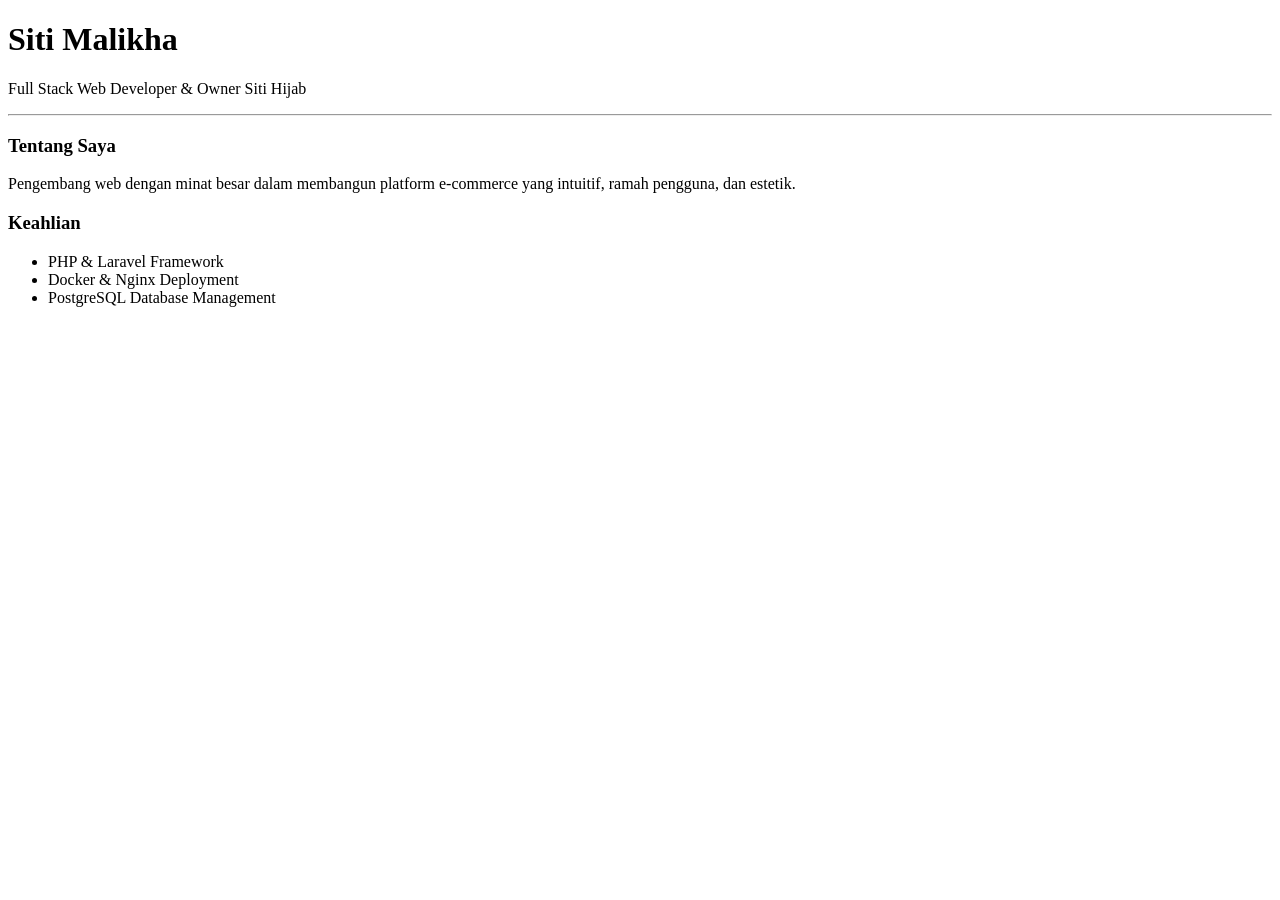
==== static-cv/styles/index.html @ ccd0fec8 "git commit -m "Initial commit with project structure and files"" ====
<!DOCTYPE html>
<html lang="id">
<head>
    <meta charset="UTF-8">
    <title>Curriculum Vitae - Siti Malikha</title>
    <link rel="stylesheet" href="styles/style.css">
</head>
<body>
    <div class="cv-container">
        <h1>Siti Malikha</h1>
        <p class="subtitle">Full Stack Web Developer & Owner Siti Hijab</p>
        <hr>
        <h3>Tentang Saya</h3>
        <p>Pengembang web dengan minat besar dalam membangun platform e-commerce yang intuitif, ramah pengguna, dan estetik.</p>
        
        <h3>Keahlian</h3>
        <ul>
            <li>PHP & Laravel Framework</li>
            <li>Docker & Nginx Deployment</li>
            <li>PostgreSQL Database Management</li>
        </ul>
    </div>
</body>
</html>
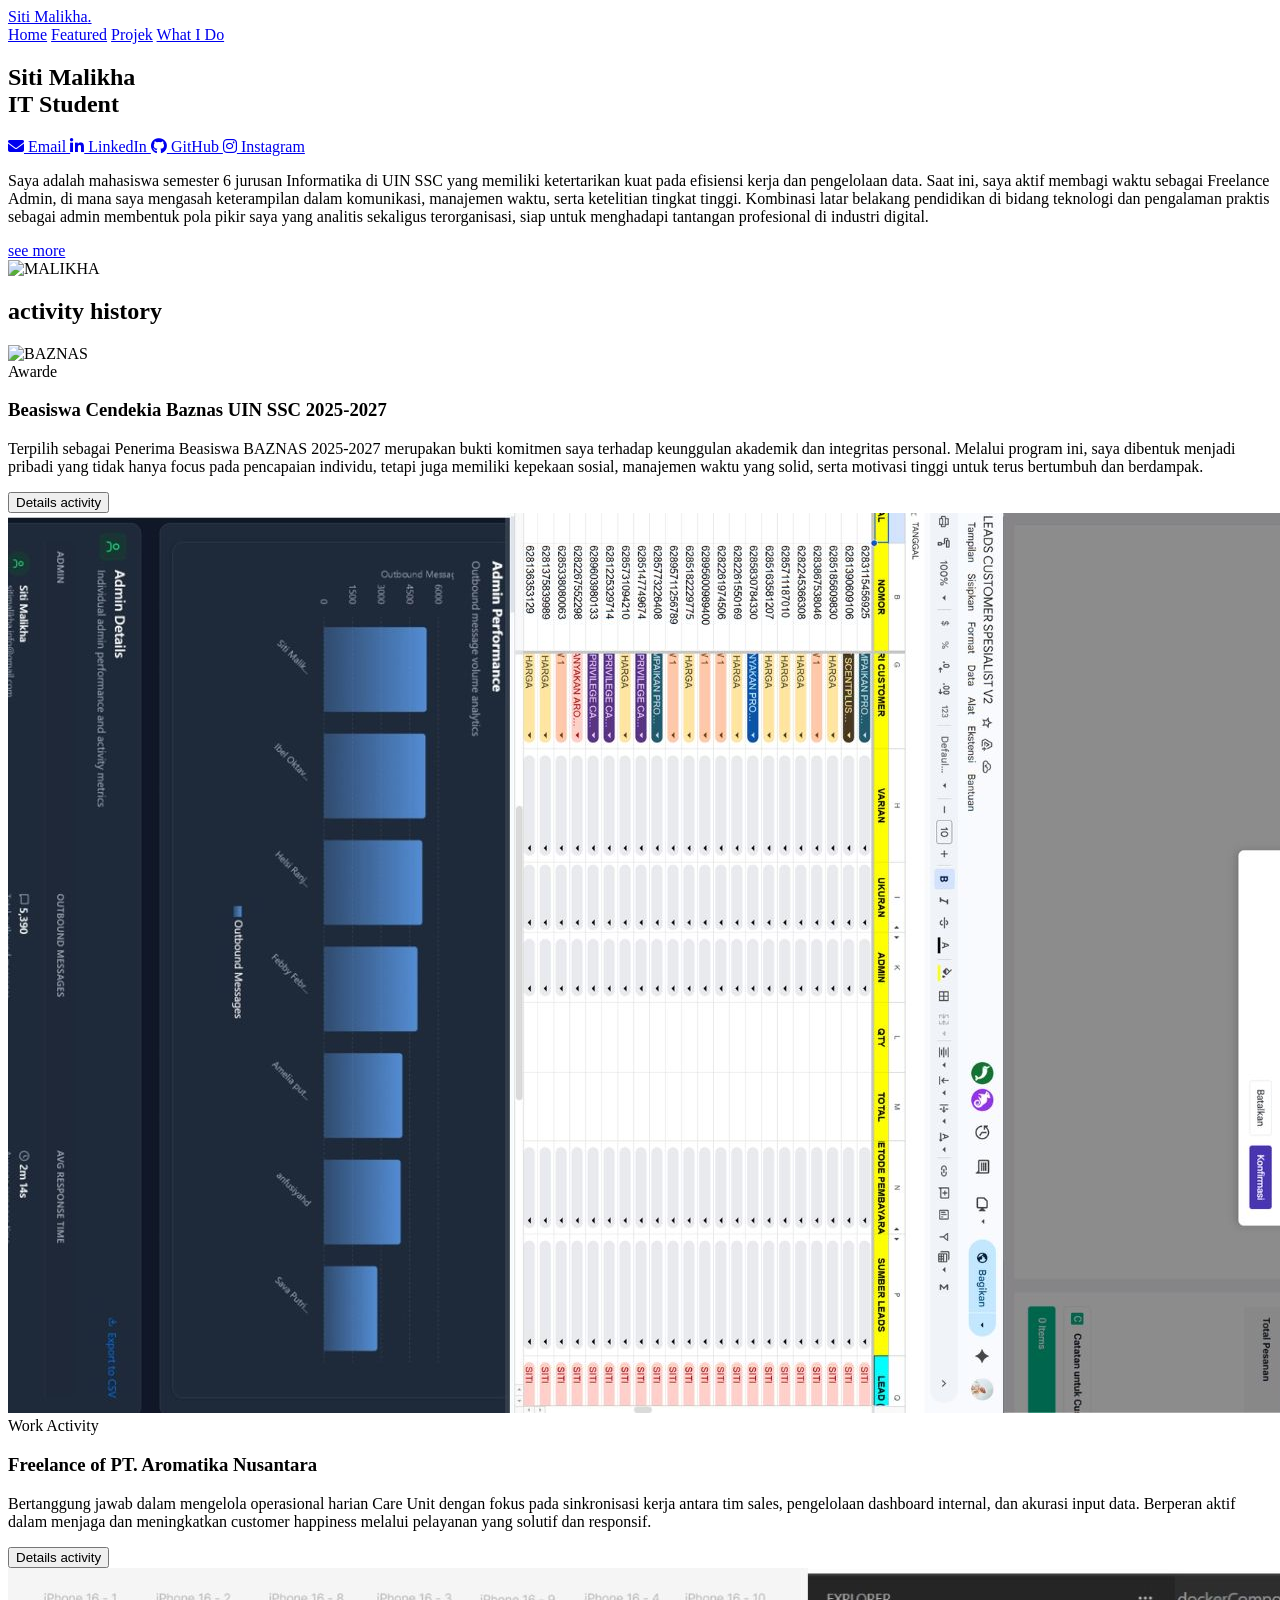
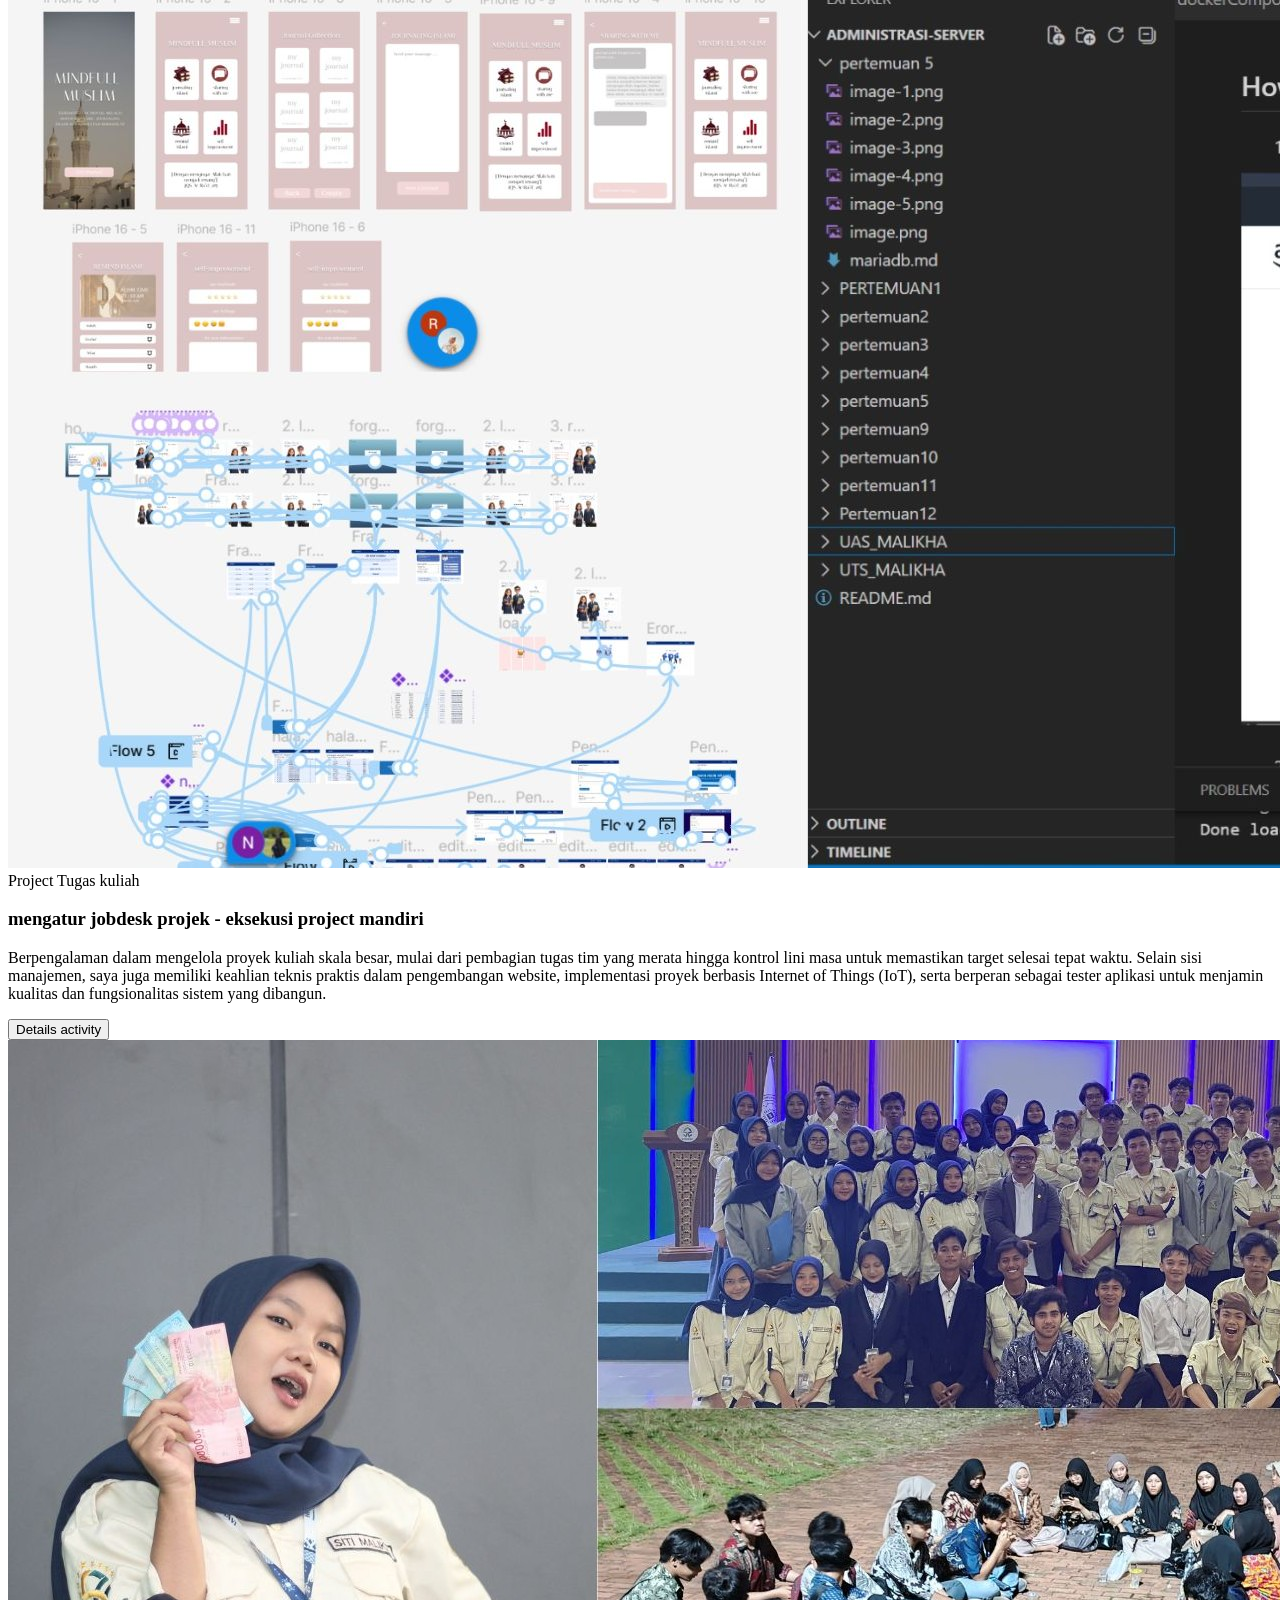
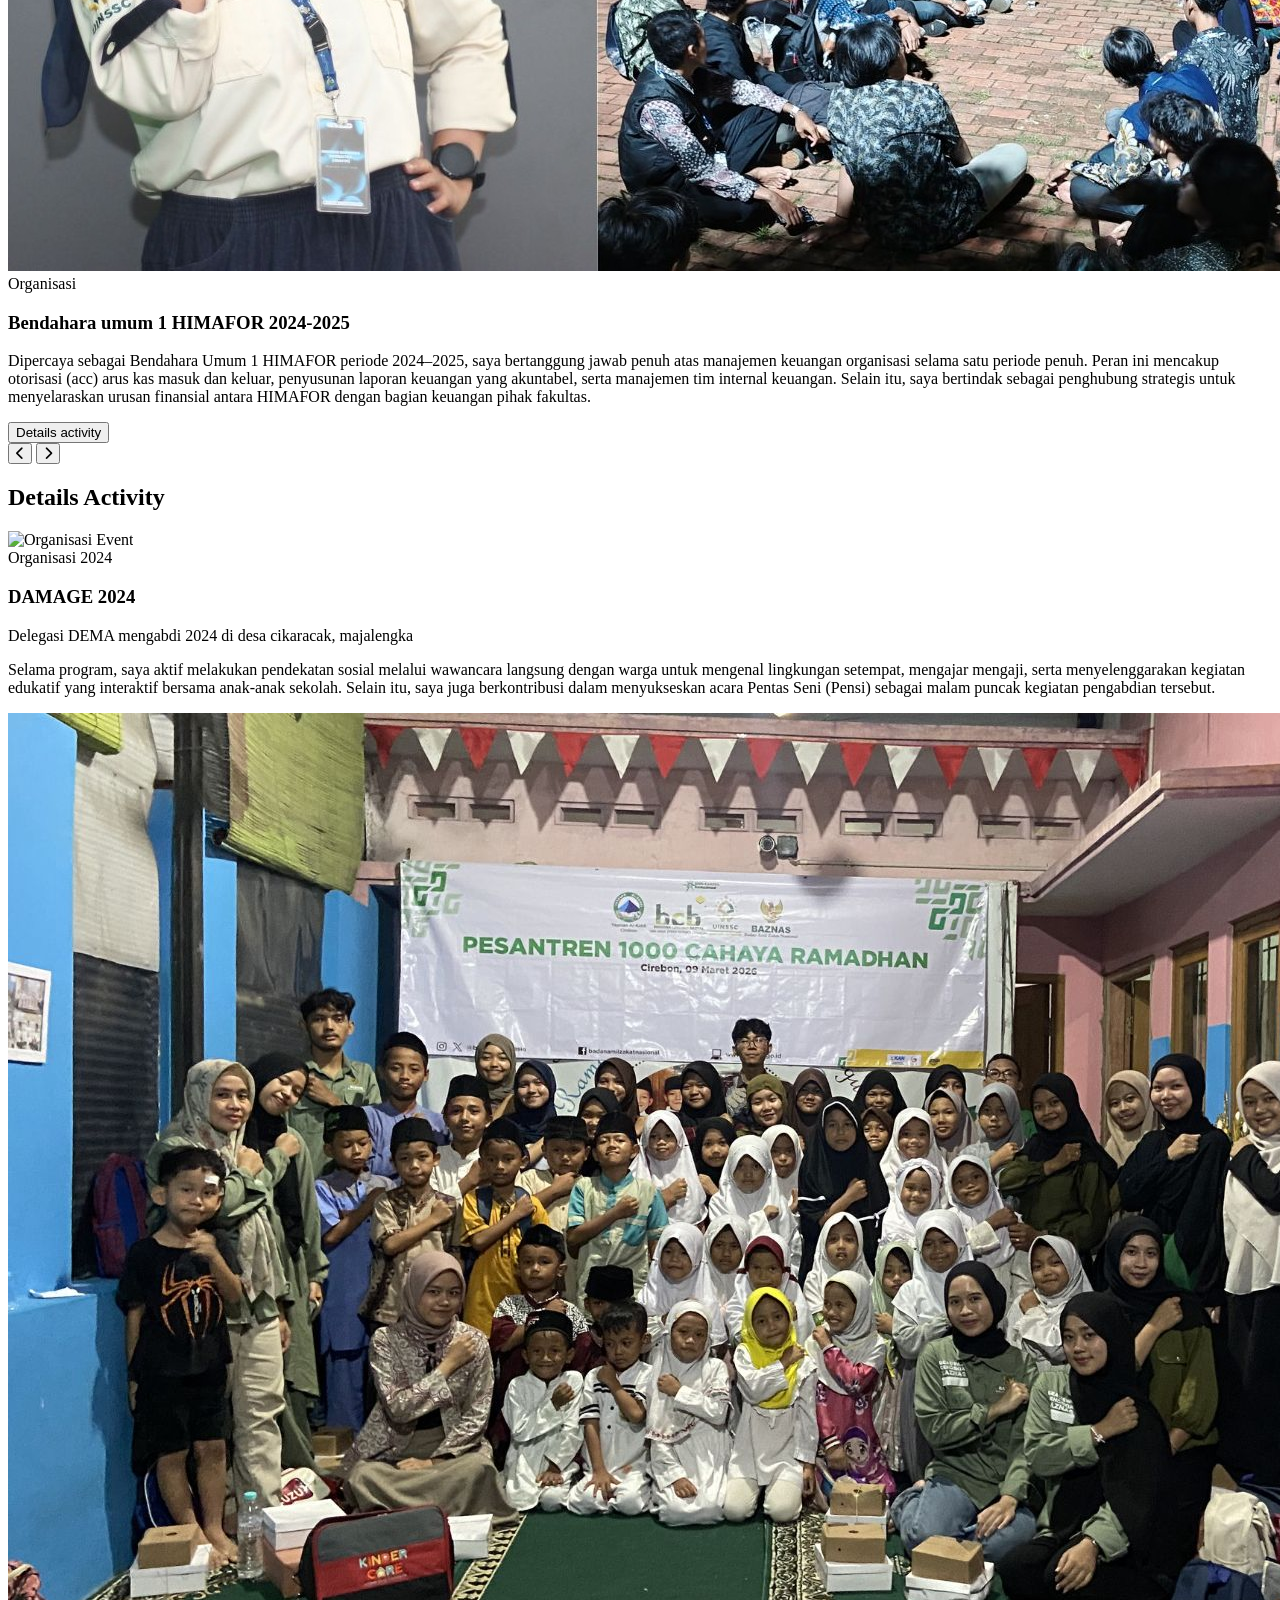
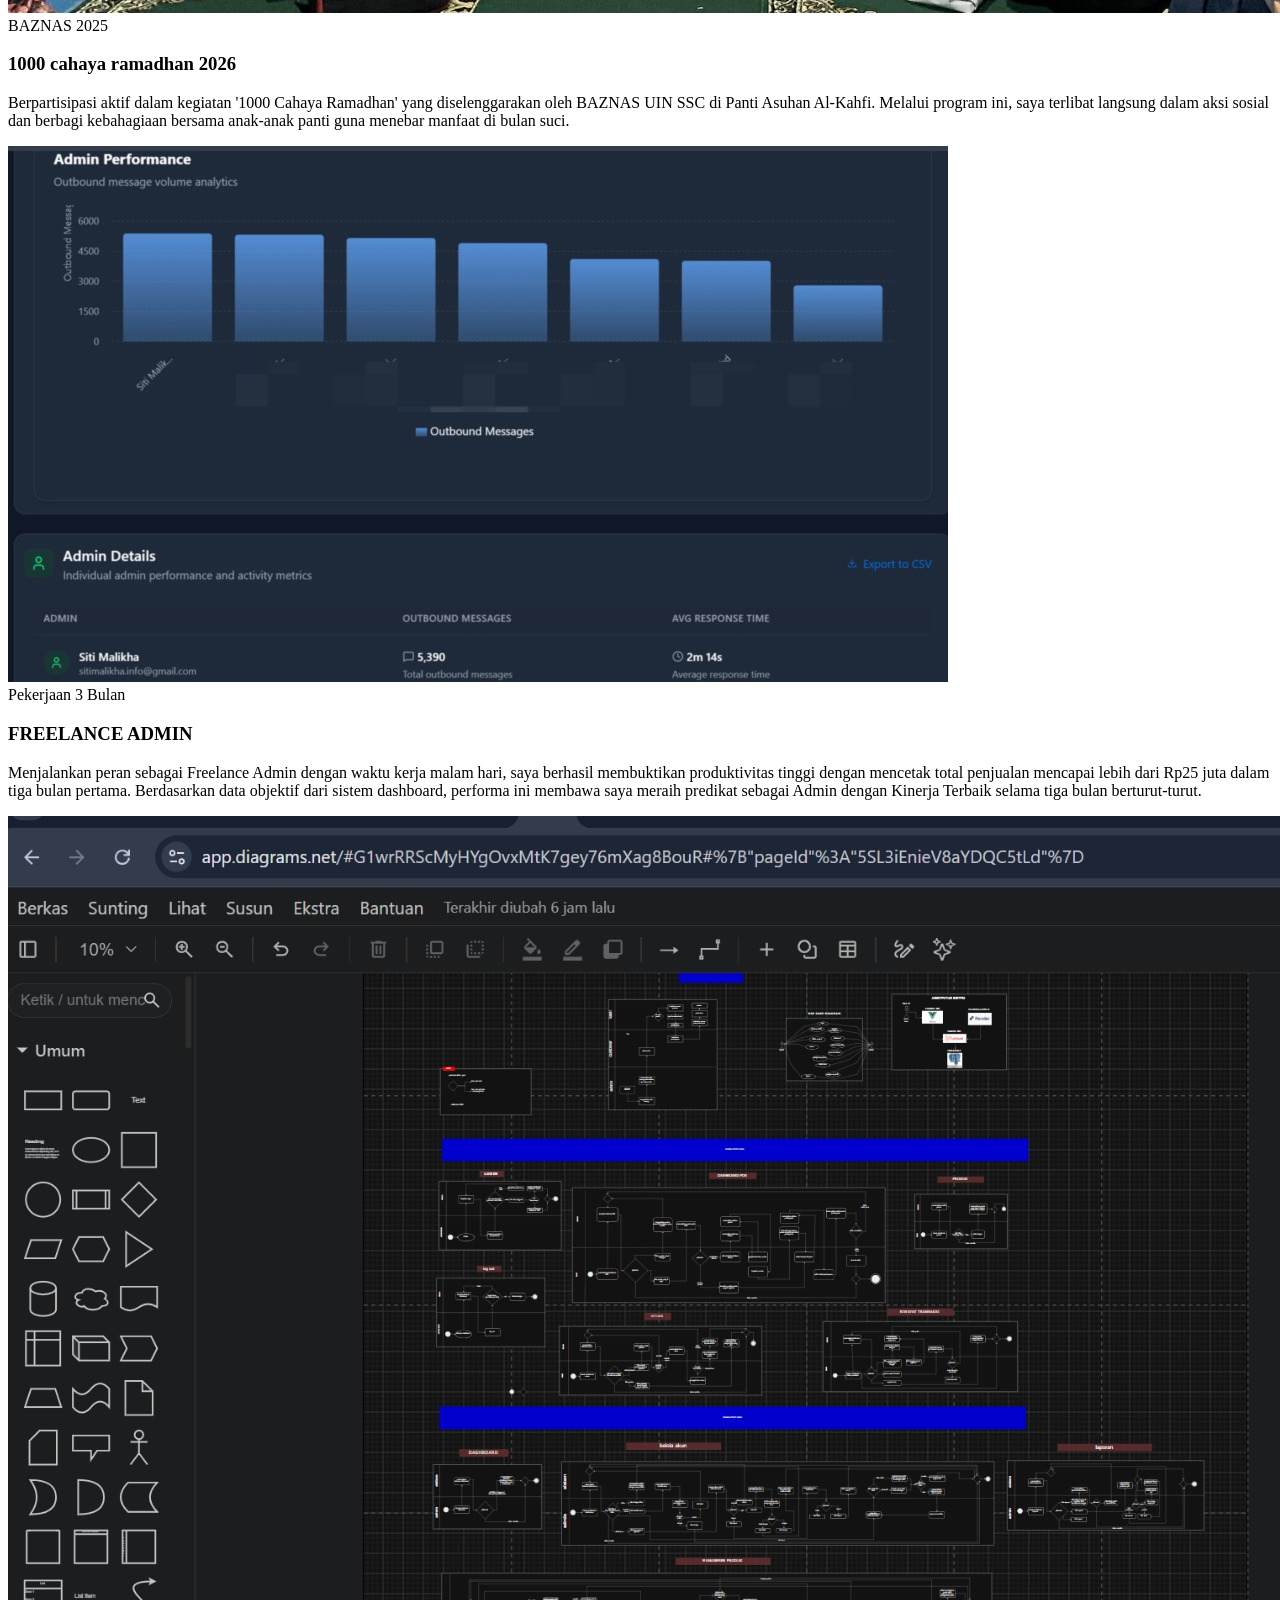
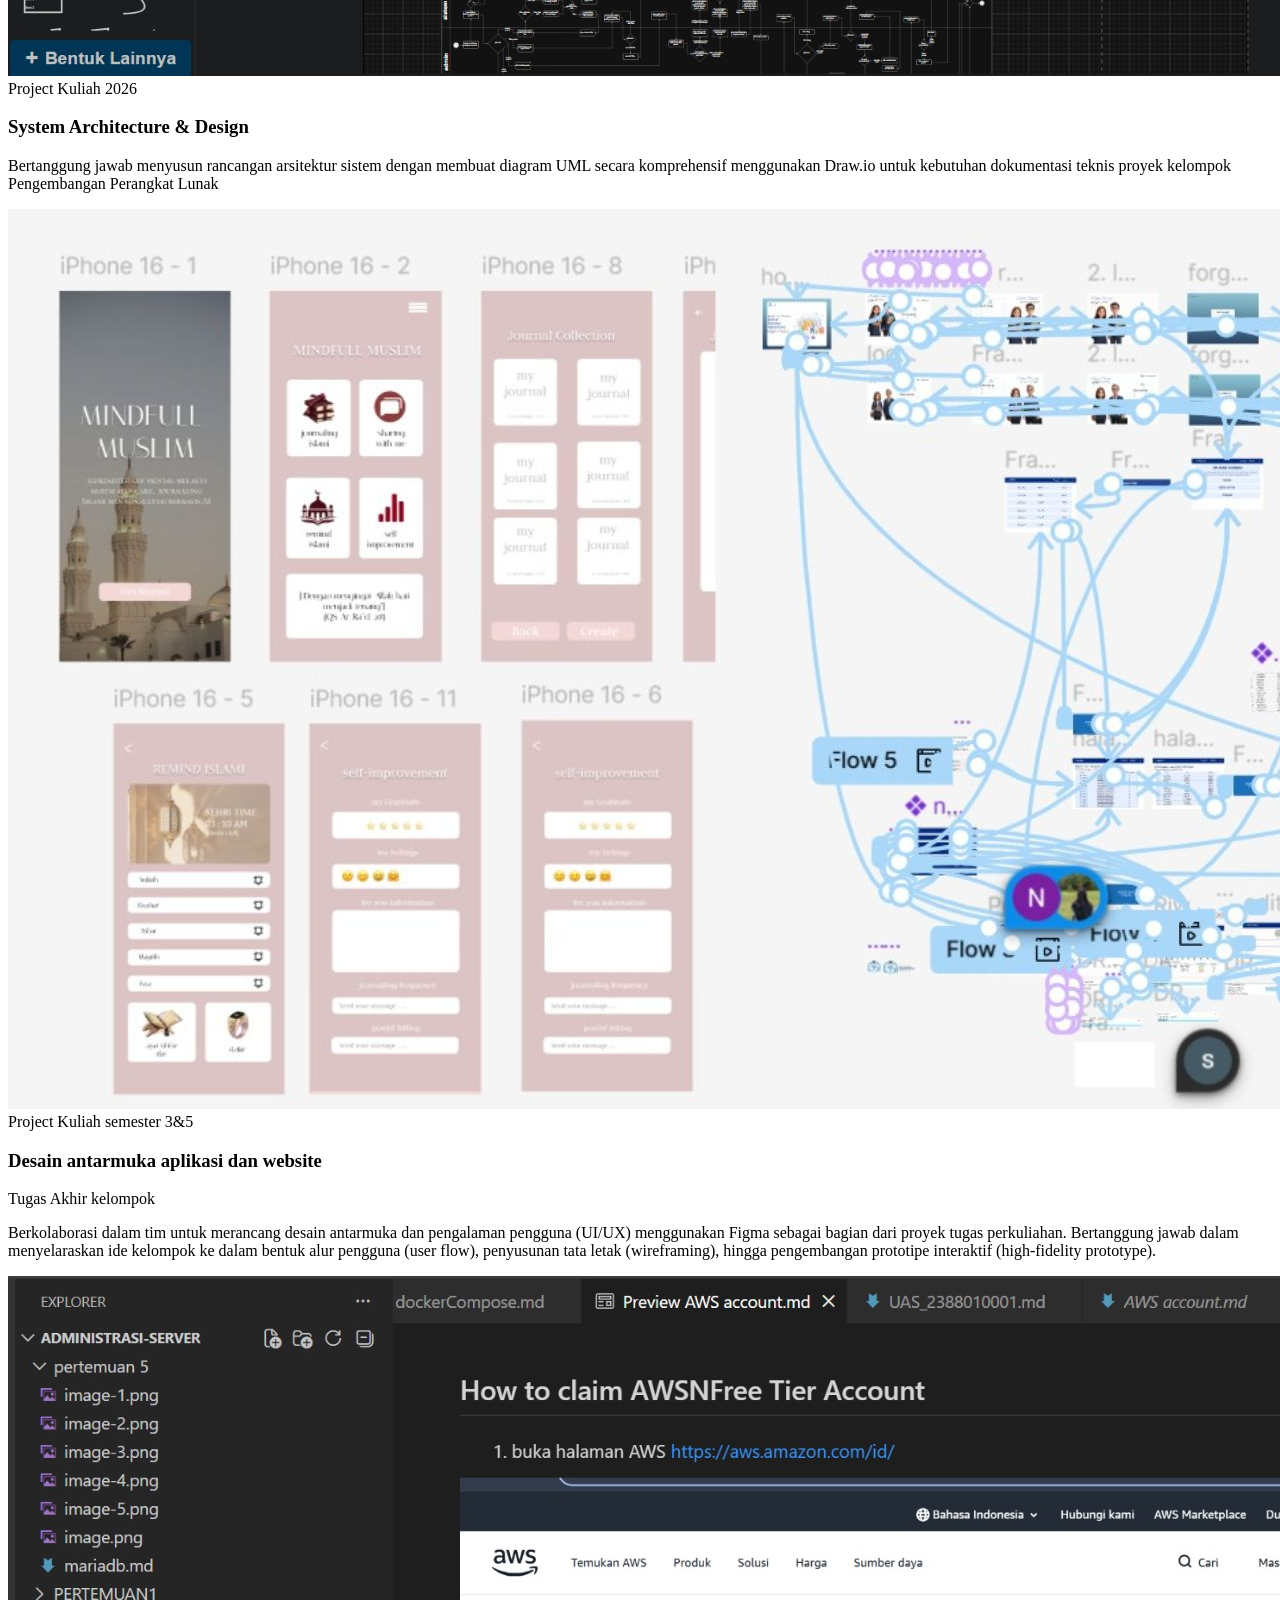
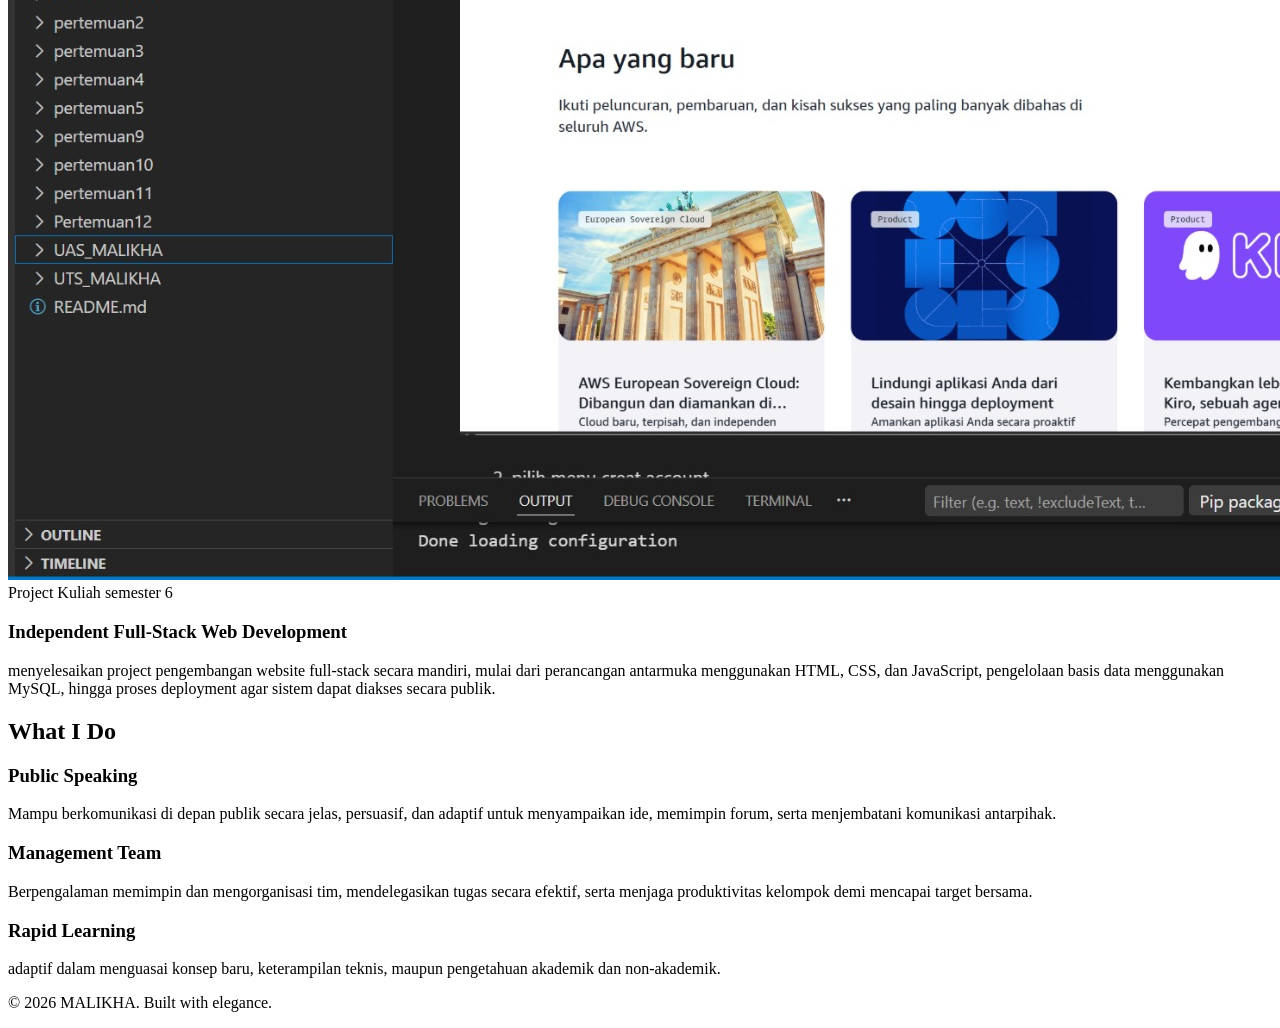
==== commit 515951fb: "git commit -m "Update CV with new styles and images"" ====
--- a/static-cv/styles/index.html
+++ b/static-cv/styles/index.html
@@ -2,23 +2,306 @@
 <html lang="id">
 <head>
     <meta charset="UTF-8">
-    <title>Curriculum Vitae - Siti Malikha</title>
-    <link rel="stylesheet" href="styles/style.css">
+    <meta name="viewport" content="width=device-width, initial-scale=1.0">
+    <title>Siti Malikha Portfolio</title>
+    <link href="https://fonts.googleapis.com/css2?family=Plus+Jakarta+Sans:wght=300;400;500;600;700&display=swap" rel="stylesheet">
+    <link rel="stylesheet" href="https://cdnjs.cloudflare.com/ajax/libs/font-awesome/6.4.0/css/all.min.css">
+    
 </head>
 <body>
-    <div class="cv-container">
-        <h1>Siti Malikha</h1>
-        <p class="subtitle">Full Stack Web Developer & Owner Siti Hijab</p>
-        <hr>
-        <h3>Tentang Saya</h3>
-        <p>Pengembang web dengan minat besar dalam membangun platform e-commerce yang intuitif, ramah pengguna, dan estetik.</p>
+
+    <nav>
+        <a href="#hero" class="logo">Siti Malikha<span>.</span></a>
+        <div class="nav-links">
+            <a href="#hero">Home</a>
+            <a href="#featured-projects">Featured</a>
+            <a href="#detail-projek">Projek</a>
+            <a href="#services">What I Do</a>
+        </div>
+    </nav>
+
+    <section id="hero" class="reveal">
+        <div class="hero-text">
+            <h1>Siti Malikha<br><span>IT Student</span></h1>
+            
+            <div class="hero-socials">
+                <a href="mailto:sitimalikha.info@gmail.com" class="social-link">
+                    <i class="fa-solid fa-envelope"></i> Email
+                </a>
+                <a href="https://www.linkedin.com/in/siti-malikha-b09527334/" target="_blank" class="social-link">
+                    <i class="fa-brands fa-linkedin-in"></i> LinkedIn
+                </a>
+                <a href="https://github.com/Icha-aa/" target="_blank" class="social-link">
+                    <i class="fa-brands fa-github"></i> GitHub
+                </a>
+                <a href="https://www.instagram.com/__thismeica" target="_blank" class="social-link">
+                    <i class="fa-brands fa-instagram"></i> Instagram
+                </a>
+            </div>
+
+            <p>Saya adalah mahasiswa semester 6 jurusan Informatika di UIN SSC 
+                yang memiliki ketertarikan kuat pada efisiensi kerja dan pengelolaan data.
+                Saat ini, saya aktif membagi waktu sebagai Freelance Admin, di mana saya mengasah
+                keterampilan dalam komunikasi, manajemen waktu, serta ketelitian tingkat tinggi. 
+                Kombinasi latar belakang pendidikan di bidang teknologi dan pengalaman praktis sebagai admin membentuk
+                pola pikir saya yang analitis sekaligus terorganisasi, siap untuk menghadapi tantangan profesional di industri digital.</p>
+            <a href="#featured-projects" class="btn">see more</a>
+        </div>
         
-        <h3>Keahlian</h3>
-        <ul>
-            <li>PHP & Laravel Framework</li>
-            <li>Docker & Nginx Deployment</li>
-            <li>PostgreSQL Database Management</li>
-        </ul>
-    </div>
+        <div class="photo-box-wrapper">
+            <div class="photo-box">
+                <img src="foto_profil.jpg" alt="MALIKHA">
+            </div>
+        </div>
+    </section>
+
+    <section id="featured-projects" class="reveal">
+        <h2 class="section-title">activity history</h2>
+        
+        <div class="slider-container">
+            <div class="slides" id="slider">
+                
+                <div class="slide">
+                    <div class="slide-img-area">
+                        <img src="projek1.jpg" alt="BAZNAS" class="slide-img">
+                    </div>
+                    <div class="slide-content">
+                        <span class="tag">Awarde</span>
+                        <h3>Beasiswa Cendekia Baznas UIN SSC 2025-2027</h3>
+                        <p>Terpilih sebagai Penerima Beasiswa BAZNAS 2025-2027
+                            merupakan bukti komitmen saya terhadap keunggulan akademik dan integritas personal. 
+                            Melalui program ini, saya dibentuk menjadi pribadi yang tidak hanya focus pada pencapaian individu, 
+                            tetapi juga memiliki kepekaan sosial, manajemen waktu yang solid, serta motivasi tinggi untuk terus bertumbuh 
+                            dan berdampak.</p>
+                        <button class="btn" onclick="scrollToProjek()">Details activity</button>
+                    </div>
+                </div>
+
+                <div class="slide">
+                    <div class="slide-img-area">
+                        <img src="projek2.jpg" alt="Fintech Dashboard" class="slide-img">
+                    </div>
+                    <div class="slide-content">
+                        <span class="tag">Work Activity</span>
+                        <h3>Freelance of PT. Aromatika Nusantara</h3>
+                        <p>Bertanggung jawab dalam mengelola operasional harian Care Unit dengan fokus pada sinkronisasi kerja
+                            antara tim sales, pengelolaan dashboard internal, dan akurasi input data. Berperan aktif dalam menjaga
+                            dan meningkatkan customer happiness melalui pelayanan yang solutif dan responsif.</p>
+                        <button class="btn" onclick="scrollToProjek()">Details activity</button>
+                    </div>
+                </div>
+
+                <div class="slide">
+                    <div class="slide-img-area">
+                        <img src="projek3.jpg" alt="Fintech Dashboard" class="slide-img">
+                    </div>
+                    <div class="slide-content">
+                        <span class="tag">Project Tugas kuliah</span>
+                        <h3>mengatur jobdesk projek - eksekusi project mandiri</h3>
+                        <p>Berpengalaman dalam mengelola proyek kuliah skala besar, 
+                            mulai dari pembagian tugas tim yang merata hingga kontrol lini masa 
+                            untuk memastikan target selesai tepat waktu. Selain sisi manajemen, 
+                            saya juga memiliki keahlian teknis praktis dalam pengembangan website, implementasi proyek 
+                            berbasis Internet of Things (IoT), serta berperan sebagai tester aplikasi 
+                            untuk menjamin kualitas dan fungsionalitas sistem yang dibangun.</p>
+                        <button class="btn" onclick="scrollToProjek()">Details activity</button>
+                    </div>
+                </div>
+
+                <div class="slide">
+                    <div class="slide-img-area">
+                        <img src="projek4.jpg" alt="Fintech Dashboard" class="slide-img">
+                    </div>
+                    <div class="slide-content">
+                        <span class="tag">Organisasi</span>
+                        <h3>Bendahara umum 1 HIMAFOR 2024-2025</h3>
+                        <p>Dipercaya sebagai Bendahara Umum 1 HIMAFOR periode 2024–2025,
+                            saya bertanggung jawab penuh atas manajemen keuangan organisasi
+                            selama satu periode penuh. Peran ini mencakup otorisasi (acc) 
+                            arus kas masuk dan keluar, penyusunan laporan keuangan yang akuntabel, 
+                            serta manajemen tim internal keuangan. Selain itu, saya bertindak 
+                            sebagai penghubung strategis untuk menyelaraskan urusan finansial antara 
+                            HIMAFOR dengan bagian keuangan pihak fakultas.</p>
+                        <button class="btn" onclick="scrollToProjek()">Details activity</button>
+                    </div>
+                </div>
+            </div>
+
+            <button class="slide-btn prev" onclick="moveSlide(-1)"><i class="fas fa-chevron-left"></i></button>
+            <button class="slide-btn next" onclick="moveSlide(1)"><i class="fas fa-chevron-right"></i></button>
+        </div>
+    </section>
+
+    <section id="detail-projek" class="reveal">
+        <h2 class="section-title">Details Activity</h2>
+        
+        <div class="scroll-container">
+            
+            <div class="project-grid-card">
+                <div class="project-card-img">
+                    <img src="DAMAGE.jpg" alt="Organisasi Event">
+                </div>
+                <div class="project-card-info">
+                    <div class="project-card-meta">
+                        <span class="project-card-badge">Organisasi</span>
+                        <span class="project-card-date">2024</span>
+                    </div>
+                    <h3>DAMAGE 2024</h3>
+                    <p class="project-subtitle">Delegasi DEMA mengabdi 2024 di desa cikaracak, majalengka</p>
+                    <p>Selama program, saya aktif melakukan pendekatan sosial melalui wawancara langsung
+                        dengan warga untuk mengenal lingkungan setempat, mengajar mengaji, serta menyelenggarakan 
+                        kegiatan edukatif yang interaktif bersama anak-anak sekolah. Selain itu, saya juga berkontribusi 
+                        dalam menyukseskan acara Pentas Seni (Pensi) sebagai malam puncak kegiatan pengabdian tersebut.</p>
+                </div>
+            </div>
+
+            <div class="project-grid-card">
+                <div class="project-card-img">
+                    <img src="1000.jpg" alt="Coding Task">
+                </div>
+                <div class="project-card-info">
+                    <div class="project-card-meta">
+                        <span class="project-card-badge">BAZNAS</span>
+                        <span class="project-card-date">2025</span>
+                    </div>
+                    <h3>1000 cahaya ramadhan 2026</h3>
+                    <p>Berpartisipasi aktif dalam kegiatan '1000 Cahaya Ramadhan'
+                        yang diselenggarakan oleh BAZNAS UIN SSC di Panti Asuhan Al-Kahfi.
+                        Melalui program ini, saya terlibat langsung dalam aksi sosial dan
+                        berbagi kebahagiaan bersama anak-anak panti guna menebar manfaat di bulan suci.</p>
+                </div>
+            </div>
+
+            <div class="project-grid-card">
+                <div class="project-card-img">
+                    <img src="pekerjaan.jpeg" alt="Work Project">
+                </div>
+                <div class="project-card-info">
+                    <div class="project-card-meta">
+                        <span class="project-card-badge">Pekerjaan</span>
+                        <span class="project-card-date">3 Bulan</span>
+                    </div>
+                    <h3>FREELANCE ADMIN</h3>
+                    <p>Menjalankan peran sebagai Freelance Admin dengan waktu kerja malam hari, 
+                        saya berhasil membuktikan produktivitas tinggi dengan mencetak total penjualan mencapai 
+                        lebih dari Rp25 juta dalam tiga bulan pertama. Berdasarkan data objektif dari 
+                        sistem dashboard, performa ini membawa saya meraih predikat sebagai Admin dengan Kinerja Terbaik 
+                        selama tiga bulan berturut-turut.</p>
+                </div>
+            </div>
+
+            <div class="project-grid-card">
+                <div class="project-card-img">
+                    <img src="ppl.jpeg" alt="Fullstack Project">
+                </div>
+                <div class="project-card-info">
+                    <div class="project-card-meta">
+                        <span class="project-card-badge">Project Kuliah</span>
+                        <span class="project-card-date">2026</span>
+                        
+                    </div>
+                    <h3>System Architecture & Design</h3>
+                    <p>Bertanggung jawab menyusun rancangan arsitektur sistem dengan membuat diagram UML secara komprehensif menggunakan Draw.io untuk kebutuhan dokumentasi teknis proyek kelompok Pengembangan Perangkat Lunak</p>
+                </div>
+            </div>
+
+            <div class="project-grid-card">
+                <div class="project-card-img">
+                    <img src="FIG.jpg" alt="Fullstack Project">
+                </div>
+                <div class="project-card-info">
+                    <div class="project-card-meta">
+                        <span class="project-card-badge">Project Kuliah</span>
+                        <span class="project-card-date">semester 3&5</span>
+                    </div>
+                    <h3>Desain antarmuka aplikasi dan website</h3>
+                    <p class="project-subtitle">Tugas Akhir kelompok</p>
+                    <p>Berkolaborasi dalam tim untuk merancang desain 
+                        antarmuka dan pengalaman pengguna (UI/UX)
+                        menggunakan Figma sebagai bagian dari proyek tugas perkuliahan. 
+                        Bertanggung jawab dalam menyelaraskan ide kelompok ke dalam bentuk alur pengguna (user flow), 
+                        penyusunan tata letak (wireframing), hingga pengembangan prototipe interaktif (high-fidelity prototype).</p>
+                </div>
+            </div>
+
+            <div class="project-grid-card">
+                <div class="project-card-img">
+                    <img src="AWS.jpeg" alt="Mobile UI">
+                </div>
+                <div class="project-card-info">
+                    <div class="project-card-meta">
+                        <span class="project-card-badge">Project Kuliah</span>
+                        <span class="project-card-date">semester 6</span>
+                    </div>
+                    <h3>Independent Full-Stack Web Development</h3>
+                    <p class="project-subtitle"></p>
+                    <p>menyelesaikan project pengembangan website full-stack secara mandiri, mulai dari perancangan 
+                        antarmuka menggunakan HTML, CSS, dan JavaScript, pengelolaan basis data menggunakan MySQL,
+                        hingga proses deployment agar sistem dapat diakses secara publik.</p>
+                </div>
+            </div>
+
+        </div>
+    </section>
+
+    <section id="services" class="reveal">
+        <h2 class="section-title">What I Do</h2>
+        <div class="grid-container">
+            
+            <div class="card">
+                <h3>Public Speaking</h3>
+                <p>Mampu berkomunikasi di depan publik secara jelas, persuasif, dan adaptif untuk menyampaikan ide, memimpin forum, serta menjembatani komunikasi antarpihak.</p>
+            </div>
+
+            <div class="card">
+                <h3>Management Team</h3>
+                <p>Berpengalaman memimpin dan mengorganisasi tim, mendelegasikan tugas secara efektif, serta menjaga produktivitas kelompok demi mencapai target bersama.</p>
+            </div>
+
+            <div class="card">
+                <h3>Rapid Learning</h3>
+                <p>adaptif dalam menguasai konsep baru, keterampilan teknis, maupun pengetahuan akademik dan non-akademik.</p>
+            </div>
+
+        </div>
+    </section>
+
+    <footer>
+        <p>&copy; 2026 MALIKHA. Built with elegance.</p>
+    </footer>
+
+    <script>
+        // --- SCROLL AUTOMATIC REVEAL ANIMATION ---
+        const observer = new IntersectionObserver((entries) => {
+            entries.forEach((entry) => {
+                if (entry.isIntersecting) {
+                    entry.target.classList.add('active');
+                }
+            });
+        }, { 
+            // Nilai threshold diturunkan menjadi 0.05 agar animasi langsung aktif begitu ujung elemen masuk layar
+            threshold: 0.05 
+        });
+
+        document.querySelectorAll('.reveal').forEach((el) => observer.observe(el));
+
+        // --- HERO SLIDESHOW CONTROLLER ---
+        let currentSlide = 0;
+        const slider = document.getElementById('slider');
+        const totalSlides = document.querySelectorAll('.slide').length;
+
+        function moveSlide(direction) {
+            currentSlide += direction;
+            if (currentSlide >= totalSlides) currentSlide = 0;
+            if (currentSlide < 0) currentSlide = totalSlides - 1;
+            slider.style.transform = `translateX(-${currentSlide * 100}%)`;
+        }
+
+        // --- VIEW CASE AUTOMATIC SMOOTH SCROLL FUNCTION ---
+        function scrollToProjek() {
+            const targetSection = document.getElementById('detail-projek');
+            targetSection.scrollIntoView({ behavior: 'smooth' });
+        }
+    </script>
 </body>
 </html>
